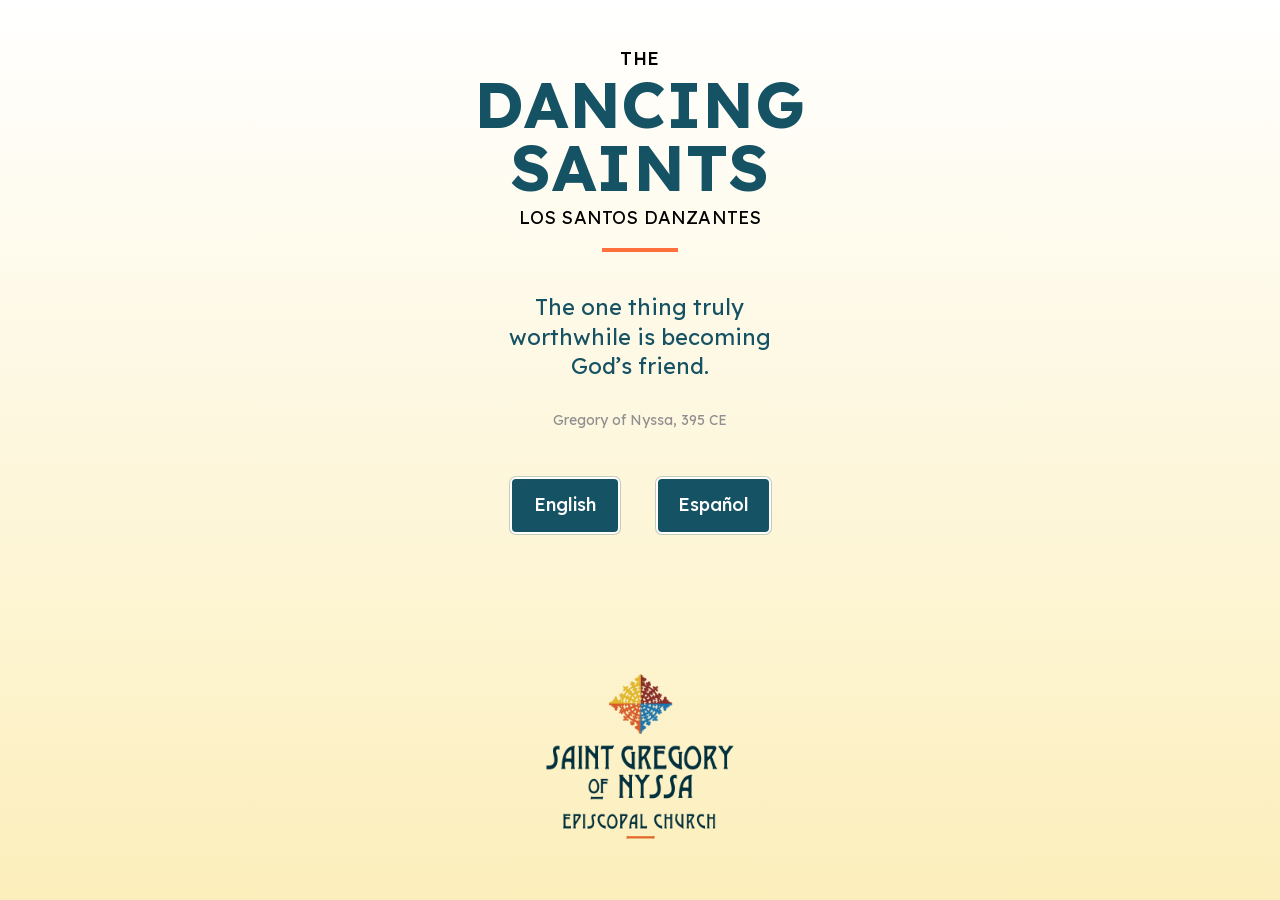
==== app/index.html @ 4157edc9 "Intro: start the scrolling text with Jesus already in the middle Co-Authored-By: Claude Opus 5.5 (1M" ====
<!doctype html>
<html lang="en">
<head>
  <meta charset="utf-8">
  <meta name="viewport" content="width=device-width, initial-scale=1, viewport-fit=cover">
  <title>The Dancing Saints · St. Gregory of Nyssa</title>
  <meta name="description" content="Meet the ninety dancing saints painted in the rotunda of St. Gregory of Nyssa Episcopal Church, San Francisco.">
  <meta name="theme-color" content="#ffffff">
  <link rel="icon" href="img/favicon.png">
  <link rel="apple-touch-icon" href="img/apple-touch-icon.png">
  <link rel="stylesheet" href="css/fonts.css?v=20261024a">
  <link rel="stylesheet" href="css/app.css?v=20261024a">
</head>
<body>
  <a class="skip-link" href="#main" data-i18n="skip">Skip</a>

  <!-- 1. Loading screen: logo, quote, language choice -->
  <section id="screen-loading" class="splash" aria-labelledby="loading-quote">
    <div class="splash__inner">
      <h1 class="splash__title">
        <span class="splash__the">The</span>
        <span class="splash__name">Dancing Saints</span>
        <span class="splash__es" lang="es">Los Santos Danzantes</span>
      </h1>
      <figure class="splash__quote">
        <blockquote id="loading-quote"><p data-i18n="loadingQuote"></p></blockquote>
        <figcaption data-i18n="loadingQuoteBy"></figcaption>
      </figure>
      <div class="splash__lang lang-buttons" role="group" aria-label="Language / Idioma">
        <button type="button" class="btn btn--lang" data-lang="en" lang="en">English</button>
        <button type="button" class="btn btn--lang" data-lang="es" lang="es">Español</button>
      </div>
      <img class="splash__logo" data-src-logo alt="St. Gregory of Nyssa Episcopal Church" width="500" height="500">
    </div>
  </section>

  <!-- 2. Intro: cover text, slowly scrolling, then camera permission -->
  <section id="screen-intro" class="splash splash--intro" hidden aria-labelledby="intro-title">
    <div class="intro__scroller" aria-live="off">
      <div class="intro__crawl">
        <img class="intro__christ" src="img/christ.webp" alt="" width="386" height="611">
        <h1 id="intro-title" class="display" data-i18n="introTitle"></h1>
        <p class="intro__church" data-i18n="church"></p>
        <figure class="intro__quote">
          <blockquote><p data-i18n="introQuote"></p></blockquote>
          <figcaption>— <span data-i18n="introQuoteBy"></span></figcaption>
        </figure>
      </div>
    </div>
    <div class="intro__actions">
      <div data-when="mobile">
        <p data-i18n="introCameraNote"></p>
        <button type="button" class="btn btn--on-photo" id="intro-camera" data-i18n="allowCamera"></button>
        <a class="btn btn--link-light" href="#/browse" data-i18n="skipToList"></a>
      </div>
      <div data-when="desktop">
        <p data-i18n="desktopMessage"></p>
        <a class="btn btn--on-photo" href="#/home" data-i18n="continue"></a>
      </div>
    </div>
  </section>

  <!-- App shell -->
  <div id="shell" hidden>
    <header class="topbar">
      <a class="topbar__title" href="#/" aria-label="The Dancing Saints">
        <img src="img/icon.png" alt="" width="32" height="32">
        <span data-i18n="appName"></span>
      </a>
      <button type="button" class="icon-btn" id="menu-open" aria-controls="menu" aria-expanded="false">
        <svg aria-hidden="true" viewBox="0 0 24 24"><path d="M3 6h18M3 12h18M3 18h18"/></svg>
        <span class="visually-hidden" data-i18n="menu"></span>
      </button>
    </header>

    <nav id="menu" class="menu" aria-label="Main" hidden>
      <div class="menu__panel">
        <div class="menu__head">
          <span class="label" data-i18n="menu"></span>
          <button type="button" class="icon-btn" id="menu-close">
            <svg aria-hidden="true" viewBox="0 0 24 24"><path d="M6 6l12 12M18 6L6 18"/></svg>
            <span class="visually-hidden" data-i18n="close"></span>
          </button>
        </div>
        <div class="menu__lang" role="group" aria-label="Language">
          <button type="button" data-lang="en" lang="en">EN</button>
          <button type="button" data-lang="es" lang="es">ES</button>
        </div>
        <ul>
          <li data-when="mobile"><a href="#/camera" data-i18n="navCamera"></a></li>
          <li><a href="#/browse" data-i18n="navBrowse"></a></li>
          <li><a href="#/commentary" data-i18n="navCommentary"></a></li>
          <li><a href="#/iconographer" data-i18n="navIconographer"></a></li>
        </ul>
        <p class="menu__foot"><span data-i18n="churchName"></span><br>San Francisco<br><a href="https://saintgregorys.org/">saintgregorys.org</a></p>
      </div>
    </nav>

    <main id="main" tabindex="-1">
      <!-- Desktop home -->
      <section id="screen-home" class="page accent-teal" hidden aria-labelledby="home-title">
        <div class="page__inner home">
          <p class="eyebrow" data-i18n="appName"></p>
          <h1 id="home-title" data-i18n="desktopTitle"></h1>
          <p class="lede" data-i18n="desktopMessage"></p>
          <ul class="cards">
            <li><a class="card" href="#/browse"><img src="img/mural/south.jpg" alt="" loading="lazy"><span class="card__text"><span class="card__title" data-i18n="navBrowse"></span></span></a></li>
            <li><a class="card" href="#/commentary"><img src="img/rotunda.jpg" alt="" loading="lazy"><span class="card__text"><span class="card__title" data-i18n="navCommentary"></span></span></a></li>
            <li><a class="card" href="#/iconographer"><img src="img/iconographer.jpg" alt="" loading="lazy"><span class="card__text"><span class="card__title" data-i18n="navIconographer"></span></span></a></li>
            <li><a class="card card--christ" href="#/browse"><img src="img/christ.webp" alt="" loading="lazy"><span class="card__text"><span class="card__title" data-i18n="introTitle"></span></span></a></li>
          </ul>
        </div>
      </section>

      <!-- Option 1: camera -->
      <section id="screen-camera" class="camera" hidden aria-label="Camera">
        <video id="cam-video" playsinline muted autoplay aria-hidden="true"></video>
        <canvas id="cam-freeze" aria-hidden="true" hidden></canvas>
        <svg id="cam-scrim" class="camera__scrim" aria-hidden="true" hidden>
          <defs><mask id="scrim-hole"><rect width="100%" height="100%" fill="#fff"/><circle id="scrim-circle" fill="#000"/></mask></defs>
          <rect width="100%" height="100%" fill="#fff" fill-opacity="0.3" mask="url(#scrim-hole)"/>
          <circle id="scrim-ring" class="camera__ring"/>
        </svg>
        <div id="cam-spots" class="camera__spots"></div>
        <p id="cam-banner" class="camera__banner" hidden></p>
        <p id="cam-status" class="camera__status" role="status" aria-live="polite"></p>
        <div id="cam-loading" class="loader" hidden>
          <div class="loader__image"><img data-src-loading alt=""></div>
          <p data-i18n="cameraStarting"></p>
        </div>
        <div id="cam-error" class="camera__error" hidden>
          <p data-i18n="cameraDenied"></p>
          <button type="button" class="btn btn--primary" id="cam-retry" data-i18n="cameraTryAgain"></button>
          <a class="btn btn--secondary" href="#/browse" data-i18n="navBrowse"></a>
        </div>

        <!-- Identify tray: Who is this? → Let me guess / Tell me → guess form -->
        <div id="tray" class="tray" hidden>
          <div class="tray__step" data-step="ask">
            <button type="button" class="btn btn--primary btn--wide" id="who-btn" data-i18n="whoIsThis"></button>
          </div>
          <div class="tray__step" data-step="choose" hidden>
            <button type="button" class="btn btn--secondary" id="guess-btn" data-i18n="letMeGuess"></button>
            <button type="button" class="btn btn--primary" id="tell-btn" data-i18n="tellMe"></button>
          </div>
          <form class="tray__step guess" data-step="guess" id="guess-form" hidden autocomplete="off">
            <label for="guess-input" data-i18n="guessLabel"></label>
            <div class="combo">
              <input id="guess-input" type="text" role="combobox" aria-autocomplete="list" aria-expanded="false"
                     aria-controls="guess-list" autocapitalize="words" spellcheck="false" enterkeyhint="go">
              <ul id="guess-list" role="listbox" class="combo__list" hidden></ul>
            </div>
            <button type="submit" class="btn btn--primary btn--wide" data-i18n="findOut"></button>
          </form>
          <p class="tray__step tray__result" data-step="result" hidden role="status" aria-live="assertive"></p>
          <p class="tray__step tray__wait" data-step="wait" hidden role="status" data-i18n="lookingClosely"></p>
          <div class="tray__step pick" data-step="pick" hidden>
            <p class="pick__q" data-i18n="oneOfThese"></p>
            <ul class="pick__list" id="pick-list"></ul>
            <button type="button" class="btn btn--secondary btn--wide" id="pick-other" data-i18n="someoneElse"></button>
          </div>
        </div>
      </section>

      <!-- Option 2: browse -->
      <section id="screen-browse" class="page accent-orange" hidden aria-labelledby="browse-title">
        <div class="page__inner">
          <p class="eyebrow" data-i18n="appName"></p>
          <h1 id="browse-title" data-i18n="browseTitle"></h1>
          <p class="lede" data-i18n="browseIntro"></p>
          <div class="filter">
            <label for="filter" class="visually-hidden" data-i18n="filterLabel"></label>
            <svg aria-hidden="true" viewBox="0 0 24 24"><circle cx="11" cy="11" r="6.5"/><path d="M16 16l4.5 4.5"/></svg>
            <input id="filter" type="search" data-i18n-placeholder="filterPlaceholder" autocomplete="off">
          </div>
          <ul id="saint-list" class="saint-list" aria-labelledby="browse-title"></ul>
          <p id="no-results" class="muted" data-i18n="noResults" hidden></p>
        </div>
      </section>

      <!-- Option 3: commentary -->
      <section id="screen-commentary" class="page accent-wine" hidden>
        <article class="page__inner prose" aria-labelledby="commentary-title">
          <p class="eyebrow" data-i18n="commentaryEyebrow"></p>
          <h1 id="commentary-title" data-i18n="commentaryTitle"></h1>
          <p class="byline" data-i18n="commentaryBy"></p>
          <div id="commentary-body"></div>
        </article>
      </section>

      <!-- Option 4: iconographer -->
      <section id="screen-iconographer" class="page accent-green" hidden>
        <article class="page__inner prose" aria-labelledby="iconographer-title">
          <p class="eyebrow" data-i18n="iconographerEyebrow"></p>
          <h1 id="iconographer-title" data-i18n="iconographerTitle"></h1>
          <img class="portrait" src="img/iconographer.jpg" data-i18n-alt="iconographerPhotoAlt" width="315" height="387">
          <div id="iconographer-body"></div>
        </article>
      </section>
    </main>
  </div>

  <!-- Saint profile bottom sheet (shared by camera and browse) -->
  <dialog id="sheet" class="sheet" aria-labelledby="sheet-name">
    <div class="sheet__panel">
      <div class="sheet__grip" aria-hidden="true"></div>
      <button type="button" class="icon-btn sheet__close" data-close>
        <svg aria-hidden="true" viewBox="0 0 24 24"><path d="M6 6l12 12M18 6L6 18"/></svg>
        <span class="visually-hidden" data-i18n="close"></span>
      </button>
      <div class="sheet__scroll">
        <article class="profile">
          <div class="profile__media"><img id="sheet-img" class="profile__img" alt="" width="324" height="324"><img id="sheet-img2" class="profile__img dissolve" alt="" width="324" height="324" hidden></div>
          <h2 id="sheet-name" class="profile__name"></h2>
          <p id="sheet-dates" class="profile__dates"></p>
          <p id="sheet-bio" class="profile__bio"></p>
          <p id="sheet-feast" class="profile__feast" hidden></p>
        </article>
        <div class="sheet__foot">
          <button type="button" class="icon-btn icon-btn--outline" id="sheet-prev">
            <svg aria-hidden="true" viewBox="0 0 24 24"><path d="M15 5l-7 7 7 7"/></svg>
            <span class="visually-hidden" data-i18n="previous"></span>
          </button>
          <button type="button" class="btn btn--primary" data-close data-i18n="done"></button>
          <button type="button" class="icon-btn icon-btn--outline" id="sheet-next">
            <svg aria-hidden="true" viewBox="0 0 24 24"><path d="M9 5l7 7-7 7"/></svg>
            <span class="visually-hidden" data-i18n="next"></span>
          </button>
        </div>
      </div>
    </div>
  </dialog>

  <script src="js/config.js?v=20261024a"></script>
  <script src="data/content.js?v=20261024a"></script>
  <script src="data/saints.js?v=20261024a"></script>
  <script src="data/saints.es.js?v=20261024a"></script>
  <script src="data/mural.js?v=20261024a"></script>
  <script src="js/fuzzy.js?v=20261024a"></script>
  <script src="js/camera.js?v=20261024a"></script>
  <script src="js/app.js?v=20261024a"></script>
</body>
</html>
---- app/css/fonts.css ----
/* Lexend Deca (SIL Open Font License), self-hosted. */
@font-face{font-family:'Lexend Deca';font-style:normal;font-weight:300 700;font-display:swap;src:url(../fonts/lexenddeca-latin-ext.woff2) format('woff2');unicode-range:U+0100-02BA, U+02BD-02C5, U+02C7-02CC, U+02CE-02D7, U+02DD-02FF, U+0304, U+0308, U+0329, U+1D00-1DBF, U+1E00-1E9F, U+1EF2-1EFF, U+2020, U+20A0-20AB, U+20AD-20C4, U+2113, U+2C60-2C7F, U+A720-A7FF;}
@font-face{font-family:'Lexend Deca';font-style:normal;font-weight:300 700;font-display:swap;src:url(../fonts/lexenddeca-latin.woff2) format('woff2');unicode-range:U+0000-00FF, U+0131, U+0152-0153, U+02BB-02BC, U+02C6, U+02DA, U+02DC, U+0304, U+0308, U+0329, U+2000-206F, U+20AC, U+2122, U+2191, U+2193, U+2212, U+2215, U+FEFF, U+FFFD;}
---- app/css/app.css ----
/* Dancing Saints. Design tokens follow design.md (from saintgregorys.org). */
:root {
  --sg-black: #000000;
  --sg-teal: #155263;
  --sg-teal-dark: #0e2f38;
  --sg-white: #ffffff;
  --sg-butter: #fcefbc;
  --sg-cream: #faf6e5;
  --sg-saffron: #ffc93c;
  --sg-orange: #ff6f3c;
  --sg-green: #3b7659;
  --sg-wine: #a12a44;
  --sg-apricot: #ff9a3c;
  --sg-sage: #5e7c6d;
  --sg-sage-light: #98baa6;
  --sg-bg-warm: linear-gradient(#ffffff, #fcefbc);
  --sg-bg-soft: linear-gradient(#ffffff, #faf6e5);
  --sg-photo-scrim: linear-gradient(rgba(0,0,0,0) 45%, #000 100%);

  --ink: var(--sg-black);
  --muted: #4a5a55;
  --line: #e8e0c4;
  --accent: var(--sg-teal);
  --scrim: rgba(255, 255, 255, 0.3);

  --font: 'Lexend Deca', -apple-system, BlinkMacSystemFont, 'Segoe UI', Roboto, sans-serif;
  --font-title: var(--font); /* page titles: Lexend Deca 600 */
  --fs-hero: 2.5rem;
  --fs-h1: 2rem;
  --fs-h2: 1.5rem;
  --fs-h3: 1.125rem;
  --fs-body: 1.0625rem;
  --fs-small: 0.9375rem;
  --fs-eyebrow: 0.75rem;

  --radius-btn: 6px;
  --gutter: 16px;
  --content: 1200px;
  --reading: 680px;
  --ease: cubic-bezier(.2, .8, .2, 1);
  --safe-b: env(safe-area-inset-bottom, 0px);
  --safe-t: env(safe-area-inset-top, 0px);
}
@media (min-width: 700px) {
  :root { --fs-hero: 4.25rem; --fs-h1: 2.625rem; --fs-h2: 1.625rem; --fs-body: 1.125rem; --gutter: 24px; }
}

.accent-orange { --accent: var(--sg-orange); }
.accent-green { --accent: var(--sg-green); }
.accent-wine { --accent: var(--sg-wine); }
.accent-teal { --accent: var(--sg-teal); }

*, *::before, *::after { box-sizing: border-box; }
html { -webkit-text-size-adjust: 100%; }
body {
  margin: 0;
  font-family: var(--font);
  font-size: var(--fs-body);
  font-weight: 300;
  line-height: 1.6;
  color: var(--ink);
  background: var(--sg-cream);
  -webkit-font-smoothing: antialiased;
}
img { max-width: 100%; height: auto; }
[hidden] { display: none !important; }
h1, h2, h3 { line-height: 1.2; font-weight: 600; margin: 0 0 .5em; }
h1 { font-size: var(--fs-h1); letter-spacing: -0.01em; }
h2 { font-size: var(--fs-h2); }
strong { font-weight: 600; }
a { color: var(--sg-teal); }
button { font: inherit; color: inherit; }
/* No focus outlines after a tap or click; keyboard users get a subtle ring (js/app.js sets .kbd). */
html { -webkit-tap-highlight-color: transparent; }
:focus, :focus-visible { outline: none; }
.kbd :focus-visible { outline: 2px solid rgba(21,82,99,.55); outline-offset: 2px; }

.visually-hidden {
  position: absolute !important; width: 1px; height: 1px; overflow: hidden;
  clip: rect(0 0 0 0); white-space: nowrap;
}
.skip-link { position: absolute; left: -999px; top: 8px; z-index: 100; background: #fff; padding: 8px 12px; }
.skip-link:focus { left: 8px; }
.label { font-size: var(--fs-small); font-weight: 600; margin: 0; }
.muted { color: var(--muted); }

/* Section header: eyebrow, heading, short accent rule (as on saintgregorys.org) */
.eyebrow {
  margin: 0 0 6px; color: var(--accent);
  font-size: var(--fs-eyebrow); font-weight: 700; letter-spacing: .1em; text-transform: uppercase;
}
.page h1, .intro__crawl h1, .topbar__title span { font-family: var(--font-title); font-weight: 600; letter-spacing: -0.01em; }
.page h1::after {
  content: ''; display: block; width: 40px; height: 3px; margin-top: 14px; background: var(--accent);
}

/* ---------- Buttons ---------- */
.btn {
  display: inline-flex; align-items: center; justify-content: center; gap: 8px;
  min-height: 48px; padding: 12px 20px; border-radius: var(--radius-btn);
  border: 2px solid transparent; font-weight: 600; font-size: 1rem; letter-spacing: .04em;
  text-decoration: none; cursor: pointer; transition: transform .15s, background-color .15s, color .15s;
}
.btn:active { transform: scale(.97); }
.btn--primary { background: var(--sg-teal); color: #fff; }
.btn--primary:hover { background: var(--sg-teal-dark); }
.btn--secondary { background: #fff; color: var(--sg-teal); border-color: var(--sg-teal); }
.btn--lang { background: #fff; color: var(--sg-teal); border-color: var(--sg-teal); min-width: 136px; }
.btn--lang[aria-pressed="true"] { background: var(--sg-teal); color: #fff; }
.btn--on-photo { background: #fff; color: var(--sg-teal); }
.btn--link-light { color: #fff; background: none; text-decoration: underline; text-underline-offset: 3px; font-weight: 400; letter-spacing: 0; }
.btn--wide { width: 100%; }
.icon-btn {
  display: inline-grid; place-items: center; width: 44px; height: 44px; border-radius: var(--radius-btn);
  border: 0; background: transparent; cursor: pointer; color: inherit; padding: 0;
}
.icon-btn svg { width: 24px; height: 24px; fill: none; stroke: currentColor; stroke-width: 2; stroke-linecap: round; stroke-linejoin: round; }
.icon-btn--outline { border: 2px solid var(--sg-teal); color: var(--sg-teal); }
.icon-btn:disabled { opacity: .3; cursor: default; }

/* ---------- Loading screen ---------- */
.splash {
  --svh: 1vh;   /* the screen height with the browser's bars showing */
  position: fixed; inset: 0; z-index: 30;
  display: flex; flex-direction: column; overflow: auto;
  padding: calc(var(--safe-t) + 16px) var(--gutter) calc(var(--safe-b) + 16px);
  background: var(--sg-bg-warm);
}
@supports (height: 1svh) { .splash { --svh: 1svh; } }
.splash__inner { margin: 0 auto; max-width: 440px; width: 100%; flex: 1 0 auto; text-align: center; display: flex; flex-direction: column; align-items: center; }
.splash__title { margin: clamp(4px, calc(3.5 * var(--svh)), 40px) 0 0; display: flex; flex-direction: column; align-items: center; text-transform: uppercase; }
.splash__the { font-size: 1.125rem; font-weight: 500; letter-spacing: .04em; color: var(--ink); }
.splash__name { margin: 4px 0 8px; max-width: 6.2em; font-size: clamp(2.25rem, min(15vw, calc(8 * var(--svh))), 4rem); font-weight: 700; line-height: .98; letter-spacing: .01em; color: var(--sg-teal); }
.splash__es { font-size: 1.125rem; font-weight: 400; letter-spacing: .01em; color: var(--ink); }
.splash__title::after { content: ''; width: 76px; height: 4px; margin-top: clamp(12px, calc(2.4 * var(--svh)), 20px); background: var(--sg-orange); }
.splash__quote { margin: clamp(16px, calc(4.5 * var(--svh)), 48px) 0 0; }
.splash__quote blockquote { margin: 0 auto; max-width: 12.7em; font-size: 1.375rem; line-height: 1.36; font-weight: 400; color: var(--sg-teal); }
.splash__quote p { margin: 0; }
.splash__quote figcaption { margin-top: clamp(16px, calc(3 * var(--svh)), 28px); color: #8f8f8f; font-size: .875rem; font-weight: 400; }
.splash .splash__lang { margin-top: clamp(18px, calc(5 * var(--svh)), 56px); gap: 36px; }
.splash .btn--lang { min-width: 110px; background: var(--sg-teal); color: #fff; border-color: #fff; box-shadow: 0 0 0 1px rgba(21,82,99,.25); border-radius: 6px; letter-spacing: 0; font-size: 1.125rem; font-weight: 500; }
.splash__logo { width: clamp(120px, calc(22 * var(--svh)), 200px); height: auto; margin-top: auto; margin-bottom: clamp(0px, calc(2 * var(--svh)), 24px); padding-top: clamp(16px, calc(4 * var(--svh)), 48px); }
.lang-buttons { display: flex; gap: 12px; flex-wrap: wrap; justify-content: center; }
@media (max-height: 700px) {
  .splash { padding-top: calc(var(--safe-t) + 8px); padding-bottom: calc(var(--safe-b) + 8px); }
  .splash__quote blockquote { font-size: 1.2rem; }
  .splash .btn--lang { min-height: 44px; padding-top: 8px; padding-bottom: 8px; }
}
@media (max-height: 600px) {
  .splash__the, .splash__es { font-size: 1rem; }
  .splash__quote blockquote { font-size: 1.1rem; }
  .splash__quote figcaption { margin-top: 10px; }
}
.splash.is-out { animation: fade-out .4s var(--ease) forwards; }
@keyframes fade-out { to { opacity: 0; visibility: hidden; } }

/* ---------- Intro: full-bleed photo hero with slowly scrolling text ---------- */
.splash--intro {
  padding: 0; color: #fff; background: #000 url(../img/rotunda.jpg) center / cover no-repeat;
}
.splash--intro::before {
  content: ''; position: absolute; inset: 0;
  background: linear-gradient(rgba(0,0,0,.55), rgba(0,0,0,.35) 40%, rgba(0,0,0,.85));
}
.intro__scroller {
  flex: 1; overflow: hidden; position: relative;
  -webkit-mask-image: linear-gradient(transparent, #000 12%, #000 80%, transparent);
          mask-image: linear-gradient(transparent, #000 12%, #000 80%, transparent);
}
.intro__crawl {
  max-width: 560px; margin: 0 auto; padding: 45vh var(--gutter) 30vh; text-align: center;
  will-change: transform;
}
.intro__christ { width: 48%; max-width: 220px; margin: 0 auto 28px; display: block; }
.intro__crawl h1 { font-size: var(--fs-hero); margin: 0; line-height: 1.1; }
.intro__church { font-size: var(--fs-small); margin: 8px 0 32px; color: var(--sg-butter); }
.intro__quote { margin: 0; }
.intro__quote blockquote { margin: 0; font-size: 1.5rem; line-height: 1.5; font-weight: 300; }
.intro__quote figcaption { color: var(--sg-saffron); margin-top: 12px; font-weight: 400; }
.intro__actions {
  position: relative; padding: 16px var(--gutter) calc(var(--safe-b) + 24px); text-align: center;
}
.intro__actions > div { display: grid; gap: 10px; max-width: 440px; margin: 0 auto; width: 100%; }
.intro__actions p { margin: 0 0 6px; }

/* ---------- Loader: loading image with a scanning light ---------- */
/* A band of full opacity moves up and down the picture; the mask only touches the painted
   pixels, so the empty space around the image stays empty. */
.loader { display: grid; justify-items: center; gap: 14px; text-align: center; }
.loader__image { position: relative; width: 150px; aspect-ratio: 3 / 4; }
.loader__image img {
  width: 100%; height: 100%; object-fit: contain; display: block;
  -webkit-mask-image: linear-gradient(rgba(0,0,0,.3) 0, rgba(0,0,0,.3) 38%, #000 50%, rgba(0,0,0,.3) 62%, rgba(0,0,0,.3) 100%);
  mask-image: linear-gradient(rgba(0,0,0,.3) 0, rgba(0,0,0,.3) 38%, #000 50%, rgba(0,0,0,.3) 62%, rgba(0,0,0,.3) 100%);
  -webkit-mask-size: 100% 300%; mask-size: 100% 300%;
  -webkit-mask-repeat: no-repeat; mask-repeat: no-repeat;
  animation: scan 1.6s ease-in-out infinite alternate;
}
@keyframes scan {
  from { -webkit-mask-position: 0 100%; mask-position: 0 100%; }
  to { -webkit-mask-position: 0 0; mask-position: 0 0; }
}
@media (prefers-reduced-motion: reduce) {
  .loader__image img { -webkit-mask-image: none; mask-image: none; animation: pulse 1.6s ease-in-out infinite alternate !important; animation-duration: 1.6s !important; }
  @keyframes pulse { from { opacity: .4; } to { opacity: 1; } }
}

/* ---------- Shell ---------- */
.topbar {
  position: sticky; top: 0; z-index: 10;
  display: flex; align-items: center; justify-content: space-between;
  padding: calc(var(--safe-t) + 6px) 6px 6px var(--gutter);
  background: #fff; color: var(--ink); border-bottom: 1px solid var(--line);
}
.topbar__title { display: flex; align-items: center; gap: 10px; color: inherit; text-decoration: none; font-size: 1.375rem; }
.topbar__title img { width: 32px; height: 32px; }
body.is-camera .topbar { position: fixed; left: 0; right: 0; }
body.is-camera.cam-live .topbar {
  border: 0; color: #fff; background: linear-gradient(rgba(0,0,0,.6), rgba(0,0,0,0));
}

.menu { position: fixed; inset: 0; z-index: 40; background: rgba(0,0,0,.35); }
.menu__panel {
  position: absolute; top: 0; right: 0; bottom: 0; width: min(340px, 88vw);
  background: var(--sg-bg-soft); background-color: var(--sg-cream);
  padding: calc(var(--safe-t) + 8px) var(--gutter) calc(var(--safe-b) + 24px);
  display: flex; flex-direction: column; animation: slide-in .25s var(--ease);
}
@keyframes slide-in { from { transform: translateX(100%); } }
.menu__head { display: flex; align-items: center; justify-content: space-between; }
.menu__head .label { font-size: var(--fs-eyebrow); font-weight: 700; letter-spacing: .1em; text-transform: uppercase; color: var(--sg-teal); }
.menu__lang { display: inline-flex; border: 2px solid var(--sg-teal); border-radius: var(--radius-btn); overflow: hidden; margin: 12px 0 16px; align-self: flex-start; }
.menu__lang button { border: 0; background: none; padding: 8px 18px; min-height: 40px; font-weight: 600; cursor: pointer; color: var(--sg-teal); letter-spacing: .04em; }
.menu__lang button[aria-pressed="true"] { background: var(--sg-teal); color: #fff; }
.menu ul { list-style: none; margin: 0; padding: 0; }
.menu li a {
  display: flex; justify-content: space-between; align-items: center; gap: 12px;
  padding: 14px 4px; border-bottom: 1px solid var(--line);
  color: var(--ink); text-decoration: none; font-size: var(--fs-h3); font-weight: 400;
}
.menu li a::after { content: '›'; color: var(--sg-teal); font-size: 1.5rem; line-height: 1; }
.menu li a[aria-current="page"] { font-weight: 600; color: var(--sg-teal); }
.menu__foot { margin-top: auto; color: var(--muted); font-size: var(--fs-small); line-height: 1.5; }
.menu__foot a { color: inherit; }

.page { background: var(--sg-bg-soft); background-color: var(--sg-cream); min-height: calc(100vh - 57px); }
.page__inner { max-width: var(--reading); margin: 0 auto; padding: 28px var(--gutter) calc(var(--safe-b) + 56px); }
.lede { color: var(--muted); margin-top: 0; }

/* Desktop home: 2-up photo cards with a black bottom scrim */
.page__inner.home { max-width: var(--content); }
.home h1, .home .lede { max-width: var(--reading); }
.cards { list-style: none; padding: 0; margin: 32px 0 0; display: grid; gap: 16px; grid-template-columns: 1fr; }
@media (min-width: 640px) { .cards { grid-template-columns: 1fr 1fr; } }
.card {
  position: relative; display: block; aspect-ratio: 16 / 10; overflow: hidden; background: #000;
  color: #fff; text-decoration: none;
}
.card img { position: absolute; inset: 0; width: 100%; height: 100%; object-fit: cover; transition: transform .4s var(--ease); }
.card--christ img { object-fit: contain; background: var(--sg-teal-dark); }
.card::after { content: ''; position: absolute; inset: 0; background: var(--sg-photo-scrim); }
.card:hover img { transform: scale(1.03); }
.card__text { position: absolute; left: 20px; right: 20px; bottom: 18px; z-index: 1; }
.card__title { font-size: 1.375rem; font-weight: 600; line-height: 1.25; }
.card__title::after { content: ' ›'; }

/* ---------- Browse ---------- */
.filter { position: relative; margin: 20px 0 12px; }
.filter svg { position: absolute; left: 14px; top: 50%; translate: 0 -50%; width: 20px; height: 20px; fill: none; stroke: var(--muted); stroke-width: 2; }
.filter input {
  width: 100%; min-height: 48px; padding: 10px 14px 10px 44px; font: inherit; font-weight: 300;
  border: 1px solid #cfc6a6; border-radius: var(--radius-btn); background: #fff;
}
.filter input:focus { border-color: var(--sg-teal); }
.saint-list { list-style: none; margin: 0; padding: 0; }
.saint-list li + li { border-top: 1px solid var(--line); }
.saint-list__head h2 { margin: 36px 0 8px; font-size: var(--fs-h2); }
.saint-list li.saint-list__head, .saint-list li.saint-list__head + li { border-top: 0; }
.profile__dates[hidden] + .profile__bio { margin-top: 18px; }
.profile__source { display: block; margin-top: 14px; font-size: var(--fs-small); color: var(--muted); }
.saint-row {
  width: 100%; display: flex; align-items: center; gap: 14px; padding: 10px 0;
  background: none; border: 0; text-align: left; cursor: pointer;
}
.saint-row::after { content: '›'; margin-left: auto; color: var(--accent); font-size: 1.5rem; line-height: 1; padding-right: 4px; }
.thumb {
  border-radius: 4px;
  width: 64px; height: 64px; flex: none; overflow: hidden;
  background: linear-gradient(100deg, #efe7c9 30%, #f8f2dc 50%, #efe7c9 70%) 0 0 / 300% 100%;
  animation: shimmer 1.4s linear infinite;
}
.thumb img { width: 100%; height: 100%; object-fit: cover; display: block; opacity: 0; transition: opacity .3s; }
.thumb.is-loaded { animation: none; }
.thumb.is-loaded img { opacity: 1; }
@keyframes shimmer { to { background-position: -300% 0; } }
.saint-row__text { display: grid; }
.saint-row__name { font-size: var(--fs-h3); font-weight: 600; line-height: 1.3; }
.saint-row__dates { font-size: var(--fs-small); color: var(--muted); }

/* ---------- Prose pages ---------- */
.prose p { margin: 0 0 1em; }
.byline { color: var(--muted); }
.prose figure { margin: 28px calc(-1 * var(--gutter)); }
@media (min-width: 700px) { .prose figure { margin: 28px 0; } }
.prose figure img { display: block; width: 100%; }
.poem {
  margin: 36px 0; padding: 24px; text-align: center; background: var(--sg-butter);
  font-weight: 400; font-size: 1.25rem; line-height: 1.6;
}
.poem p { margin: 0; }
.poem cite { display: block; margin-top: 10px; font-size: var(--fs-small); font-style: normal; color: var(--accent); font-weight: 600; }
.portrait { display: block; width: 60%; max-width: 260px; margin: 8px 0 24px; }
.dropcap::first-letter { float: left; font-size: 3.5em; line-height: .9; margin: 4px 4px 0 0; color: var(--accent); font-weight: 600; }

/* ---------- Camera ---------- */
.camera { position: fixed; inset: 0; background: #000; overflow: hidden; touch-action: manipulation; }
.camera video, .camera canvas { position: absolute; inset: 0; width: 100%; height: 100%; object-fit: cover; }
.camera__spots { position: absolute; inset: 0; }
.spot {
  position: absolute; left: 0; top: 0; border-radius: 50%; padding: 0; cursor: pointer;
  border: 3px solid #fff; background: transparent;
  box-shadow: 0 0 0 2px var(--sg-teal), inset 0 0 0 1px rgba(21,82,99,.6);
  transition: opacity .25s;
  min-width: 72px; min-height: 72px;
}
.spot.is-stale, .spot.is-pending { opacity: 0; pointer-events: none; }
.camera__scrim { position: absolute; inset: 0; width: 100%; height: 100%; }
.camera__ring { fill: none; stroke: var(--sg-saffron); stroke-width: 4; }
.camera__status, .camera__banner {
  position: absolute; left: 50%; translate: -50% 0; margin: 0; text-align: center;
  width: max-content; max-width: calc(100% - 2 * var(--gutter));
  padding: 10px 18px; border-radius: var(--radius-btn); font-weight: 400;
}
.camera__status { bottom: calc(var(--safe-b) + 28px); background: rgba(0,0,0,.7); color: #fff; }
.camera__status:empty { display: none; }
.camera__banner { top: calc(var(--safe-t) + 72px); background: #fff; color: var(--ink); font-weight: 600; border-bottom: 3px solid var(--sg-saffron); }
.camera .loader { position: absolute; inset: 0; place-content: center; background: var(--sg-bg-warm); background-color: var(--sg-butter); color: var(--ink); }
.camera__error {
  position: absolute; inset: 0; display: grid; place-content: center; gap: 12px; padding: var(--gutter);
  background: var(--sg-bg-soft); background-color: var(--sg-cream); text-align: center;
}
.camera__error p { max-width: 340px; margin: 0 auto 8px; }
.camera.is-frozen .camera__status { display: none; }

.tray {
  position: absolute; left: 0; right: 0; bottom: 0; z-index: 5;
  padding: 20px var(--gutter) calc(var(--safe-b) + 20px);
  background: #fff; box-shadow: 0 -8px 30px rgba(0,0,0,.25);
  animation: pop-up .32s var(--ease);
}
@keyframes pop-up { from { transform: translateY(100%); } }
.tray__step { max-width: 440px; margin: 0 auto; }
.tray__step[data-step="choose"] { display: grid; grid-template-columns: 1fr 1fr; gap: 12px; }
.guess { display: grid; gap: 12px; padding-top: 12px; transition: opacity .35s, transform .35s; }
.guess label { font-weight: 600; }
.guess.is-dissolving, .tray__step.is-dissolving { opacity: 0; transform: translateY(8px); }
.combo { position: relative; }
.combo input {
  width: 100%; min-height: 50px; padding: 10px 14px; font: inherit; font-weight: 400; font-size: 1.0625rem;
  border: 2px solid #cfc6a6; border-radius: var(--radius-btn);
}
.combo input:focus { border-color: var(--sg-teal); outline: none; }
.combo__list {
  position: absolute; left: 0; right: 0; bottom: calc(100% + 6px); margin: 0; padding: 6px; list-style: none;
  background: #fff; border-radius: var(--radius-btn); box-shadow: 0 6px 24px rgba(0,0,0,.2); max-height: 40vh; overflow: auto;
}
.combo__list li { padding: 10px 12px; border-radius: 4px; cursor: pointer; font-weight: 400; }
.combo__list li[aria-selected="true"], .combo__list li:hover { background: var(--sg-cream); }
.tray__wait { text-align: center; margin: 8px auto; color: var(--ink); }
.tray__wait::after { content: ''; display: inline-block; width: 14px; height: 14px; margin-left: 10px; vertical-align: -2px;
  border: 2px solid var(--sg-teal); border-right-color: transparent; border-radius: 50%; animation: spin .8s linear infinite; }
@keyframes spin { to { transform: rotate(360deg); } }
.pick__q { margin: 0 0 10px; font-weight: 600; text-align: center; }
.pick__list { list-style: none; margin: 0 0 12px; padding: 0; display: grid; grid-template-columns: repeat(3, 1fr); gap: 10px; }
.pick__btn { display: flex; flex-direction: column; align-items: center; gap: 6px; width: 100%; padding: 8px 4px;
  border: 1px solid rgba(0,0,0,.12); border-radius: 8px; background: #fff; color: var(--ink); font: inherit; font-size: 14px; line-height: 1.25; cursor: pointer; }
.pick__btn img { width: 64px; height: 64px; border-radius: 4px; object-fit: cover; }
.tray__result { text-align: center; font-size: var(--fs-h1); font-weight: 600; color: var(--sg-teal); margin: 8px auto; animation: pop .4s var(--ease); }
@keyframes pop { from { transform: scale(.7); opacity: 0; } }

/* ---------- Profile bottom sheet ---------- */
.sheet {
  padding: 0; border: 0; margin: 0; max-width: none; max-height: none; width: 100%; height: 100%;
  background: transparent; overflow: hidden; overflow: clip;   /* clip: the dialog itself must never scroll */
}
.sheet::backdrop { background: var(--scrim); }
.sheet__panel {
  position: absolute; left: 0; right: 0; bottom: 0; height: 85%; height: 85dvh;
  max-width: var(--reading); margin: 0 auto;
  display: flex; flex-direction: column;
  background: var(--sg-bg-soft); background-color: var(--sg-cream);
  border-radius: 12px 12px 0 0; box-shadow: 0 -10px 40px rgba(0,0,0,.25);
  transform: translateY(100%); transition: transform .3s var(--ease);
}
.sheet.is-open .sheet__panel { transform: none; }
/* iOS Safari shows the page itself, not fixed layers, under its floating bottom toolbar. So while
   the sheet is open the page can't scroll, and once the sheet is up the page under it is hidden
   and the area below the sheet takes the sheet's colour. */
html.sheet-lock { overflow: hidden; overscroll-behavior: none; }
html.sheet-open body { background: var(--sg-cream); }
html.sheet-open .page { visibility: hidden; }
.sheet__grip { width: 44px; height: 5px; border-radius: 3px; background: #d8cfae; margin: 10px auto 0; flex: none; }
.sheet__close { position: absolute; top: 8px; right: 8px; color: var(--ink); z-index: 2; background: var(--sg-cream); border-radius: 50%; }
.sheet__scroll { flex: 1 1 auto; min-height: 0; overflow-y: auto; -webkit-overflow-scrolling: touch; overscroll-behavior: contain; padding: 14px calc(var(--gutter) + 18px) 16px; }
.profile__media { position: relative; width: 60%; max-width: 260px; margin: 10px auto 20px; }
.profile__img { display: block; width: 100%; height: auto; aspect-ratio: 1; object-fit: cover; background: #efe7c9; border-radius: 8px; }
.profile__media .dissolve { position: absolute; inset: 0; height: 100%; }
.profile__media.is-mural { width: 80%; max-width: 360px; }
.profile__media.is-mural .profile__img { aspect-ratio: auto; object-fit: contain; }
/* Paired saints: the second portrait slowly fades in over the first and out again. */
.dissolve { animation: dissolve 10s ease-in-out infinite; }
@keyframes dissolve { 0%, 35% { opacity: 0; } 50%, 85% { opacity: 1; } 100% { opacity: 0; } }
.thumb--pair { position: relative; }
.thumb--pair img.dissolve { position: absolute; inset: 0; }
.thumb.is-loaded img.dissolve { opacity: 0; animation: dissolve 10s ease-in-out infinite; }
.profile__name { text-align: center; margin-bottom: 4px; }
.profile__dates { text-align: center; color: var(--muted); margin: 0 0 18px; font-size: var(--fs-small); }
.profile__dates::after { content: ''; display: block; width: 40px; height: 3px; margin: 14px auto 0; background: var(--sg-saffron); }
.profile__bio { margin: 0 0 16px; }
.profile__feast { margin: 0 0 16px; text-align: center; text-transform: uppercase; font-size: 0.8em; letter-spacing: 0.08em; }
.sheet__foot {
  display: flex; align-items: center; justify-content: center; gap: 16px;
  /* after the text (not pinned); extra room below so it scrolls clear of Safari's toolbar */
  padding: 8px 0 calc(var(--safe-b) + 28px);
}
.sheet__foot .btn { min-width: 140px; }
.sheet:not(.is-browse) #sheet-prev, .sheet:not(.is-browse) #sheet-next { display: none; }

@media (prefers-reduced-motion: reduce) {
  .dissolve, .thumb.is-loaded img.dissolve { animation: none !important; opacity: 0 !important; }
  *, *::before, *::after { animation-duration: .01ms !important; transition-duration: .01ms !important; }
}
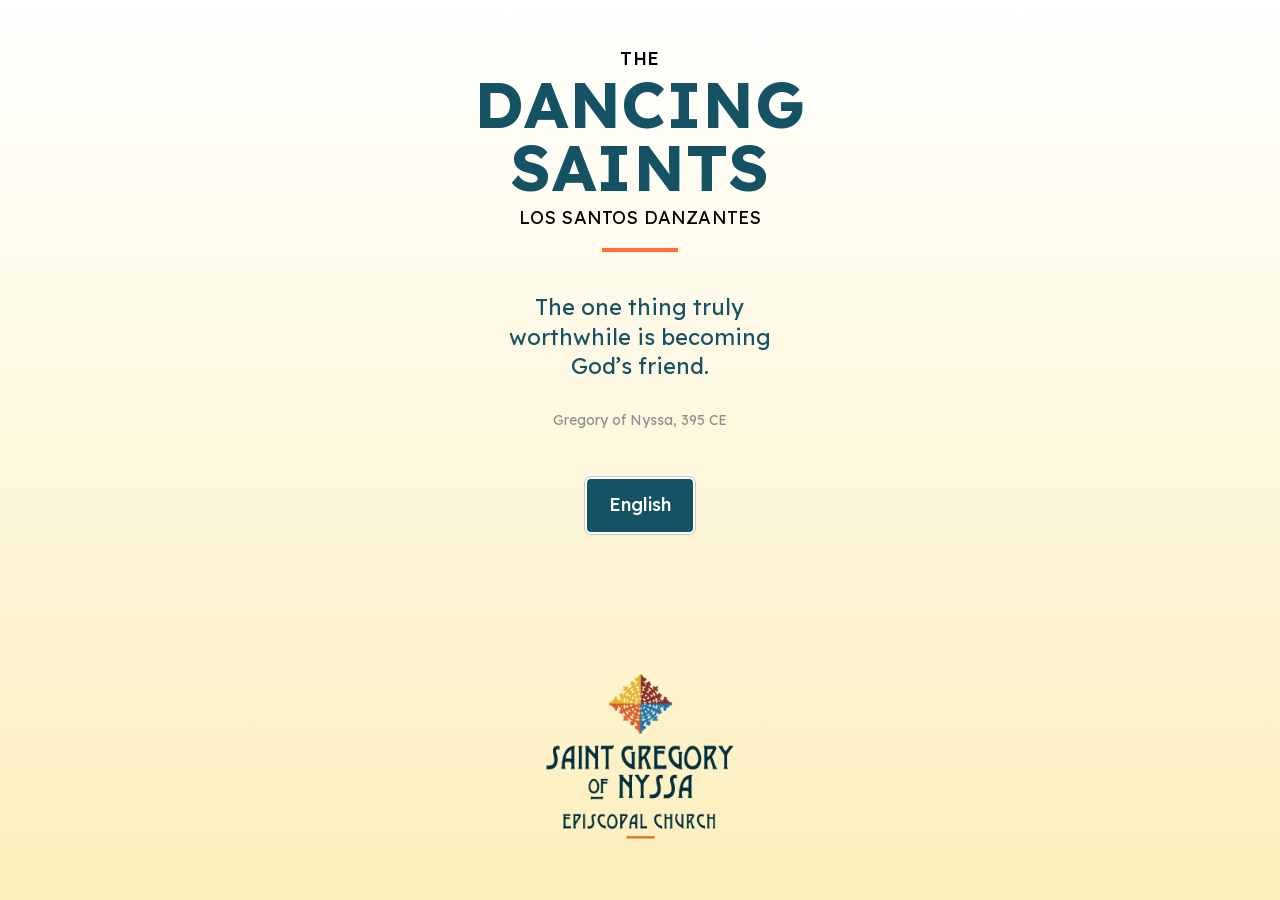
==== commit ecc736d9: "Camera: name more faces right, circle blurry ones, name each member of a pair - Mural map: add Esthe" ====
--- a/app/index.html
+++ b/app/index.html
@@ -8,8 +8,8 @@
   <meta name="theme-color" content="#ffffff">
   <link rel="icon" href="img/favicon.png">
   <link rel="apple-touch-icon" href="img/apple-touch-icon.png">
-  <link rel="stylesheet" href="css/fonts.css?v=20261024a">
-  <link rel="stylesheet" href="css/app.css?v=20261024a">
+  <link rel="stylesheet" href="css/fonts.css?v=20261029a">
+  <link rel="stylesheet" href="css/app.css?v=20261029a">
 </head>
 <body>
   <a class="skip-link" href="#main" data-i18n="skip">Skip</a>
@@ -55,7 +55,7 @@
       </div>
       <div data-when="desktop">
         <p data-i18n="desktopMessage"></p>
-        <a class="btn btn--on-photo" href="#/home" data-i18n="continue"></a>
+        <a class="btn btn--on-photo" href="#/browse" data-i18n="continue"></a>
       </div>
     </div>
   </section>
@@ -164,6 +164,7 @@
 
       <!-- Option 2: browse -->
       <section id="screen-browse" class="page accent-orange" hidden aria-labelledby="browse-title">
+        <div class="browse-layout">
         <div class="page__inner">
           <p class="eyebrow" data-i18n="appName"></p>
           <h1 id="browse-title" data-i18n="browseTitle"></h1>
@@ -176,26 +177,52 @@
           <ul id="saint-list" class="saint-list" aria-labelledby="browse-title"></ul>
           <p id="no-results" class="muted" data-i18n="noResults" hidden></p>
         </div>
+        <aside class="browse-aside" data-when="desktop" aria-label="Pages">
+          <ul>
+            <li><span aria-current="page" data-i18n="browseTitle"></span></li>
+            <li><a href="#/commentary" data-i18n="navCommentary"></a></li>
+            <li><a href="#/iconographer" data-i18n="navIconographer"></a></li>
+          </ul>
+        </aside>
+        </div>
       </section>
 
       <!-- Option 3: commentary -->
       <section id="screen-commentary" class="page accent-wine" hidden>
+        <div class="browse-layout">
         <article class="page__inner prose" aria-labelledby="commentary-title">
           <p class="eyebrow" data-i18n="commentaryEyebrow"></p>
           <h1 id="commentary-title" data-i18n="commentaryTitle"></h1>
           <p class="byline" data-i18n="commentaryBy"></p>
           <div id="commentary-body"></div>
         </article>
+        <aside class="browse-aside" data-when="desktop" aria-label="Pages">
+          <ul>
+            <li><a href="#/browse" data-i18n="browseTitle"></a></li>
+            <li><span aria-current="page" data-i18n="navCommentary"></span></li>
+            <li><a href="#/iconographer" data-i18n="navIconographer"></a></li>
+          </ul>
+        </aside>
+        </div>
       </section>
 
       <!-- Option 4: iconographer -->
       <section id="screen-iconographer" class="page accent-green" hidden>
+        <div class="browse-layout">
         <article class="page__inner prose" aria-labelledby="iconographer-title">
           <p class="eyebrow" data-i18n="iconographerEyebrow"></p>
           <h1 id="iconographer-title" data-i18n="iconographerTitle"></h1>
           <img class="portrait" src="img/iconographer.jpg" data-i18n-alt="iconographerPhotoAlt" width="315" height="387">
           <div id="iconographer-body"></div>
         </article>
+        <aside class="browse-aside" data-when="desktop" aria-label="Pages">
+          <ul>
+            <li><a href="#/browse" data-i18n="browseTitle"></a></li>
+            <li><a href="#/commentary" data-i18n="navCommentary"></a></li>
+            <li><span aria-current="page" data-i18n="navIconographer"></span></li>
+          </ul>
+        </aside>
+        </div>
       </section>
     </main>
   </div>
@@ -231,13 +258,13 @@
     </div>
   </dialog>
 
-  <script src="js/config.js?v=20261024a"></script>
-  <script src="data/content.js?v=20261024a"></script>
-  <script src="data/saints.js?v=20261024a"></script>
-  <script src="data/saints.es.js?v=20261024a"></script>
-  <script src="data/mural.js?v=20261024a"></script>
-  <script src="js/fuzzy.js?v=20261024a"></script>
-  <script src="js/camera.js?v=20261024a"></script>
-  <script src="js/app.js?v=20261024a"></script>
+  <script src="js/config.js?v=20261029a"></script>
+  <script src="data/content.js?v=20261029a"></script>
+  <script src="data/saints.js?v=20261029a"></script>
+  <script src="data/saints.es.js?v=20261029a"></script>
+  <script src="data/mural.js?v=20261029a"></script>
+  <script src="js/fuzzy.js?v=20261029a"></script>
+  <script src="js/camera.js?v=20261029a"></script>
+  <script src="js/app.js?v=20261029a"></script>
 </body>
 </html>
--- a/app/css/app.css
+++ b/app/css/app.css
@@ -156,7 +156,7 @@
 
 /* ---------- Intro: full-bleed photo hero with slowly scrolling text ---------- */
 .splash--intro {
-  padding: 0; color: #fff; background: #000 url(../img/rotunda.jpg) center / cover no-repeat;
+  padding: 0; color: #fff; background: #000 url(../img/communion.jpg) center / cover no-repeat;
 }
 .splash--intro::before {
   content: ''; position: absolute; inset: 0;
@@ -249,6 +249,17 @@
 
 /* Desktop home: 2-up photo cards with a black bottom scrim */
 .page__inner.home { max-width: var(--content); }
+/* Computer: the saints list with links to the other pages beside it */
+.browse-aside ul { list-style: none; margin: 0; padding: 0; display: grid; gap: 4px; }
+.browse-aside a { display: block; padding: 12px 0; border-bottom: 1px solid var(--line); color: var(--sg-teal); font-weight: 600; text-decoration: none; }
+.browse-aside a::after { content: '\00a0›'; color: var(--accent); }
+.browse-aside [aria-current] { display: block; padding: 12px 0; border-bottom: 1px solid var(--line); color: var(--muted); font-weight: 600; }
+.browse-aside a:hover { text-decoration: underline; text-underline-offset: 3px; }
+.browse-layout:has(.browse-aside:not([hidden])) { display: grid; grid-template-columns: minmax(0, 1fr) 260px; gap: 40px; max-width: calc(var(--reading) + 288px + 2 * var(--gutter)); margin: 0 auto; }
+.browse-layout:has(.browse-aside:not([hidden])) .page__inner { margin: 0; max-width: none; }
+.browse-aside:not([hidden]) { padding: 24px 0 0; }
+.browse-aside > ul { position: sticky; top: 96px; }
+@media (max-width: 760px) { .browse-layout:has(.browse-aside:not([hidden])) { display: block; } .browse-aside:not([hidden]) { padding: 0 var(--gutter) 48px; } }
 .home h1, .home .lede { max-width: var(--reading); }
 .cards { list-style: none; padding: 0; margin: 32px 0 0; display: grid; gap: 16px; grid-template-columns: 1fr; }
 @media (min-width: 640px) { .cards { grid-template-columns: 1fr 1fr; } }
